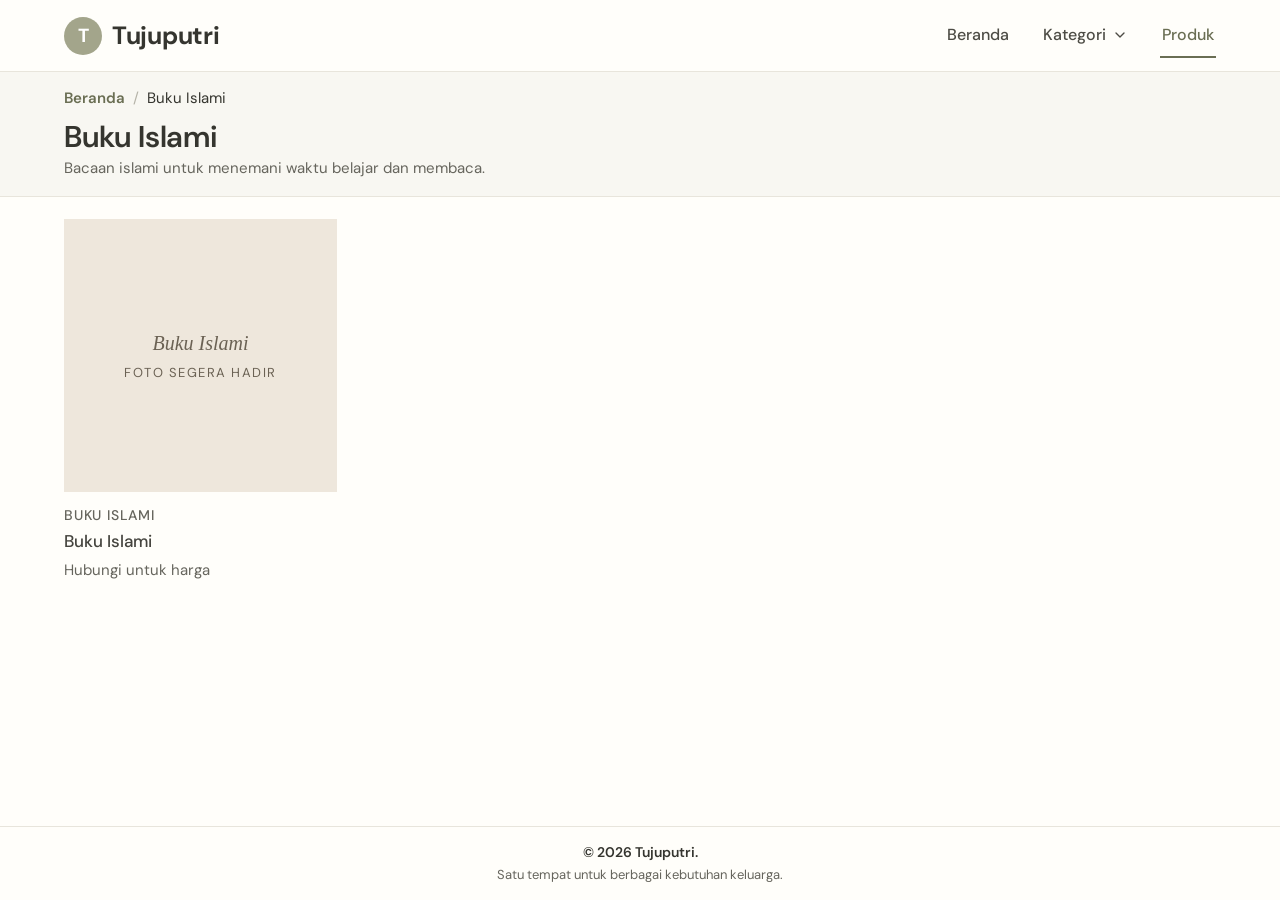
==== buku-islami.html @ ce9b0f31 "Add files via upload" ====
<!doctype html>
<html lang="id">
<head>
  <meta charset="utf-8">
  <meta name="viewport" content="width=device-width, initial-scale=1">
  <meta name="description" content="Buku Islami di Tujuputri: bacaan islami pilihan untuk keluarga.">
  <meta name="theme-color" content="#f8f7f2">
  <title>Buku Islami | Tujuputri</title>
  <link rel="preconnect" href="https://fonts.googleapis.com">
  <link rel="preconnect" href="https://fonts.gstatic.com" crossorigin>
  <link href="https://fonts.googleapis.com/css2?family=DM+Sans:wght@400;500;600;700&display=swap" rel="stylesheet">
  <link rel="stylesheet" href="styles.css?v=2">
</head>
<!-- Halaman kategori: ganti data-category sesuai id kategori di config.js -->
<body data-page="category" data-category="buku">

  <!-- HEADER & NAVIGASI (sama di semua halaman) -->
  <header class="site-header">
    <a class="brand" href="index.html" aria-label="Tujuputri, kembali ke beranda">
      <span class="brand-mark">T</span>
      <span class="brand-name">Tujuputri</span>
    </a>
    <nav class="main-nav" id="main-nav" aria-label="Navigasi utama">
      <a href="index.html">Beranda</a>
      <a href="index.html#kategori">Kategori</a>
      <a href="produk.html">Produk</a>
    </nav>
    <button class="menu-toggle" id="menu-toggle" type="button" aria-label="Buka menu" aria-expanded="false" aria-controls="main-nav">☰</button>
  </header>

  <main>
    <!-- JUDUL KATEGORI (diisi otomatis dari config.js) -->
    <section class="page-head section-wrap">
      <nav class="breadcrumb" id="breadcrumb" aria-label="Jejak halaman"></nav>
      <h1 id="category-title">Buku Islami</h1>
      <p class="page-intro" id="category-intro"></p>
    </section>

    <!-- DAFTAR PRODUK KATEGORI -->
    <section class="page-section section-wrap">
      <div class="product-grid" id="product-grid"></div>
      <p class="empty-state" id="empty-state" hidden>Produk di kategori ini akan segera hadir. <a class="text-link" href="produk.html">Lihat semua produk</a></p>
    </section>
  </main>

  <!-- FOOTER -->
  <footer class="site-footer">
    <div class="social-links" id="social-links" hidden></div>
    <p class="footer-copy">© 2026 Tujuputri.</p>
    <p class="footer-text">Satu tempat untuk berbagai kebutuhan keluarga.</p>
  </footer>

  <div class="toast" id="toast" role="status" aria-live="polite"></div>
  <script src="config.js?v=2"></script>
  <script src="script.js?v=2"></script>
</body>
</html>
---- styles.css ----
/*
  ============================================================
  STYLES WEBSITE TUJUPUTRI  (styles.css)  -  Versi 2
  Konsep: Warm Minimalist + Modern Clean
  Font dimuat lewat tag <link> di setiap file HTML
  (DM Sans untuk judul dan isi; hierarki lewat ukuran & ketebalan).
  ============================================================
  TIPS UBAH CEPAT:
  - Ganti warna  : ubah nilai di bagian :root di bawah ini.
  - Ukuran tulisan isi: ubah angka "17px" pada body.
*/

/* ---------- WARNA & PENGATURAN DASAR ---------- */
:root{
  --ivory:#f8f7f2; --white:#fffefa; --beige:#e9e3d8;
  --sage:#a3a58b; --olive:#6a6e53; --olive-dark:#575b43;
  --mocha:#7a6755; --ink:#35352f; --muted:#66655d; --line:#e8e5dc;
  --gutter:max(5vw,20px,calc((100vw - 1180px) / 2)); /* jarak kiri-kanan halaman */
  --font-heading:"DM Sans",system-ui,-apple-system,"Segoe UI",sans-serif;
  --font-body:"DM Sans",system-ui,-apple-system,"Segoe UI",sans-serif;
}
*{box-sizing:border-box}
html{scroll-behavior:smooth;-webkit-text-size-adjust:100%}
body{margin:0;background:var(--white);color:var(--ink);font:17px/1.7 var(--font-body);-webkit-font-smoothing:antialiased}
/* Footer selalu di dasar layar; jika isi halaman pendek, ruang kosong ada di atas footer */
body{display:flex;flex-direction:column;min-height:100vh;min-height:100dvh}
main{flex:1 0 auto}
img{max-width:100%;display:block}
h1,h2,h3,p{margin:0}
a{color:inherit;text-decoration:none}
button,input{font:inherit}
[hidden]{display:none!important}
a:focus-visible,button:focus-visible,input:focus-visible{outline:3px solid var(--sage);outline-offset:2px}

/* ---------- BAR INFO DI ATAS BERANDA ---------- */
.info-bar{background:var(--olive);color:#fff;text-align:center;font-size:13px;font-weight:500;line-height:1.3;padding:5px var(--gutter)}

/* ---------- HEADER & NAVIGASI ---------- */
.site-header{min-height:72px;padding:0 var(--gutter);display:flex;align-items:center;justify-content:space-between;background:rgba(255,254,250,.96);border-bottom:1px solid var(--line);position:sticky;top:0;z-index:10;backdrop-filter:blur(12px)}
.brand{display:flex;align-items:center;gap:10px}
.brand-mark{width:38px;height:38px;border-radius:50%;display:grid;place-items:center;background:var(--sage);color:#fff;font:700 19px var(--font-heading)}
.brand-name{font:700 25px var(--font-heading);letter-spacing:-.3px}
.main-nav{display:flex;gap:30px;font-size:16px;font-weight:500}
.main-nav a{padding:8px 2px;border-bottom:2px solid transparent;color:#4d4c45}
.main-nav a:hover{color:var(--olive)}
.main-nav a[aria-current="page"]{color:var(--olive);border-bottom-color:var(--olive)}
.menu-toggle{display:none;border:0;background:none;color:var(--ink);font-size:26px;line-height:1;cursor:pointer;width:46px;height:46px;border-radius:8px}

/* ---------- DROP-DOWN KATEGORI ---------- */
.nav-dropdown{position:relative}
.nav-drop-toggle{display:inline-flex;align-items:center;gap:6px;border:0;background:none;color:#4d4c45;font:inherit;font-weight:500;padding:8px 2px;border-bottom:2px solid transparent;cursor:pointer}
.nav-drop-toggle:hover{color:var(--olive)}
.nav-drop-toggle svg{width:16px;height:16px;fill:none;stroke:currentColor;stroke-width:2;stroke-linecap:round;stroke-linejoin:round;transition:transform .2s}
.nav-drop-toggle[aria-expanded="true"] svg{transform:rotate(180deg)}
.nav-drop-menu{position:absolute;top:100%;left:-14px;min-width:230px;background:var(--white);border:1px solid var(--line);box-shadow:0 12px 30px #35352f1a;padding:6px 0;z-index:12}
.main-nav .nav-drop-menu a{display:block;padding:10px 18px;border-bottom:0}
.main-nav .nav-drop-menu a:hover{background:var(--ivory)}

/* ---------- TOMBOL ---------- */
.button{display:inline-flex;align-items:center;justify-content:center;gap:14px;min-height:50px;padding:13px 24px;border-radius:6px;font-size:16px;font-weight:700;border:0;cursor:pointer;transition:transform .2s,background .2s}
.button:hover{transform:translateY(-2px)}
.button-dark{background:var(--ink);color:#fff}
.button-light{background:var(--ivory);color:var(--ink);white-space:nowrap}
.button-wa{background:var(--olive);color:#fff}
.button-wa:hover{background:var(--olive-dark)}

/* ---------- BERANDA: HERO ---------- */
.hero{background:var(--ivory);padding:40px var(--gutter);display:grid;grid-template-columns:1fr 1fr;gap:4vw;align-items:center;overflow:hidden}
.eyebrow{font-size:15px;letter-spacing:1.2px;font-weight:700;color:var(--olive);margin-bottom:8px;text-transform:uppercase}
.hero h1{font:700 clamp(36px,4.6vw,56px)/1.15 var(--font-heading);letter-spacing:-.5px}
.hero h1 em,.page-head h1 em{font-family:Georgia,serif;font-weight:400;color:var(--mocha)}
.hero-description{font-size:18px;line-height:1.7;color:var(--muted);max-width:460px;margin:14px 0 20px}
.hero-note{margin-top:18px;font-size:16px;color:var(--muted);display:flex;align-items:center;gap:10px}
.note-dot{width:8px;height:8px;background:var(--sage);border-radius:50%;flex:none}
.hero-art{height:340px;position:relative;display:grid;place-items:center}
.hero-shape{position:absolute;border-radius:50%}
.shape-one{width:290px;height:290px;background:#e8e2d6;right:8%;top:5%}
.shape-two{width:170px;height:170px;background:#c9c9b6;left:8%;bottom:1%;opacity:.65}
.hero-stack{position:relative;width:260px;height:270px;transform:rotate(-5deg)}
.stack-card{position:absolute;box-shadow:0 20px 40px #514b3c18}
.stack-book{z-index:2;width:155px;height:205px;background:#8b8d73;left:7px;top:22px;transform:rotate(-9deg);padding:22px;color:#fff9ed;display:flex;flex-direction:column;justify-content:space-between}
.stack-book b{font:700 22px/1.15 var(--font-heading)}
.stack-book small{font-size:10px;letter-spacing:2px}
.mini-line{width:28px;height:1px;background:#fff9ed}
.stack-fabric{width:145px;height:185px;background:repeating-linear-gradient(45deg,#d7c8b5 0 8px,#e6dccc 8px 16px);right:0;top:45px;transform:rotate(12deg)}
.fabric-stitch{position:absolute;inset:10px;border:1px dashed #a99883}
.stack-paper{z-index:3;width:125px;height:150px;background:#f7f1e5;right:7px;bottom:-10px;transform:rotate(8deg);padding:18px;color:var(--mocha);display:flex;flex-direction:column;justify-content:space-between}
.stack-paper b{font:italic 21px Georgia,serif}
.paper-flower{font-size:25px;color:var(--olive)}
.hero-label{position:absolute;font-size:13px;letter-spacing:1.5px;text-transform:uppercase;color:var(--mocha)}
.label-top{right:2%;top:4%}
.label-bottom{left:1%;bottom:5%}

/* ---------- BAGIAN UMUM ---------- */
.section-wrap{padding-left:var(--gutter);padding-right:var(--gutter)}
.category-section{padding-top:40px;padding-bottom:40px}
.products-section{padding-top:40px;padding-bottom:44px;background:#faf9f5}
.section-heading{display:flex;align-items:flex-end;justify-content:space-between;gap:12px;margin-bottom:18px}
.section-heading h2{font:700 clamp(28px,3.2vw,38px)/1.2 var(--font-heading);letter-spacing:-.4px}
.section-heading>p{font-size:16px;color:var(--muted)}
.text-link{font-size:16px;font-weight:700;color:var(--olive);text-decoration:underline;text-underline-offset:3px}
.text-link:hover{color:var(--olive-dark)}

/* ---------- KARTU KATEGORI ---------- */
.category-grid{display:grid;grid-template-columns:repeat(4,1fr);gap:18px}
.category-card{position:relative;display:block;text-align:left;border:1px solid var(--line);border-radius:12px;background:#fff;overflow:hidden;transition:transform .2s,box-shadow .2s}
.category-card:hover{transform:translateY(-4px);box-shadow:0 12px 30px #35352f0f}
.category-art{height:170px;display:block;position:relative;overflow:hidden}
.category-meta{display:flex;flex-direction:column;padding:14px 16px 16px;gap:2px}
.category-meta b{font:700 19px/1.3 var(--font-heading)}
.category-meta small{font-size:16px;color:var(--muted)}

/* Ilustrasi kategori */
.art-fashion{background:#e9e2d6}
.art-fabric{position:absolute;width:110px;height:145px;background:repeating-linear-gradient(0deg,#9b8b78 0 2px,#b9a895 2px 5px);left:calc(50% - 55px);top:22px;border-radius:48% 48% 8px 8px;transform:rotate(-8deg);box-shadow:16px 12px 0 #d0c2b0}
.art-baby{background:#e9e9df}
.art-baby-body{position:absolute;width:94px;height:108px;background:#c4c8b5;left:calc(50% - 47px);top:35px;border-radius:24px 24px 36px 36px}
.art-baby-sleeve{position:absolute;width:130px;height:35px;border-radius:30px;background:#d7d8c9;left:calc(50% - 65px);top:51px;transform:rotate(-18deg)}
.art-books{background:#eee7dc}
.book{position:absolute;width:73px;height:115px;bottom:22px;border-radius:3px 7px 7px 3px;box-shadow:5px 7px 10px #40392b20}
.book-a{background:#8d9279;left:calc(50% - 76px);transform:rotate(-12deg)}
.book-b{background:#b78f73;left:calc(50% - 28px);height:130px;transform:rotate(4deg)}
.book-c{background:#d4c8b5;left:calc(50% + 20px);transform:rotate(12deg)}
.art-creative{background:#e6e7dc}
.creative-calendar{position:absolute;width:92px;height:112px;background:#f8f5ec;border:7px solid #a0a38a;left:calc(50% - 58px);top:30px;transform:rotate(-7deg);box-shadow:8px 9px 0 #d2d3c4}
.creative-bookmark{position:absolute;width:35px;height:110px;background:#927e68;right:calc(50% - 74px);top:48px;transform:rotate(11deg);clip-path:polygon(0 0,100% 0,100% 100%,50% 82%,0 100%)}
.art-generic{background:#e9e6dc}
.art-generic::after{content:"";position:absolute;width:90px;height:90px;border-radius:50%;background:#c9c9b6;left:calc(50% - 45px);top:40px}

/* ---------- KARTU PRODUK ---------- */
.product-grid{display:grid;grid-template-columns:repeat(4,1fr);gap:24px 20px}
.product-card{display:flex;flex-direction:column;min-width:0}
.product-visual{aspect-ratio:1/1;border-radius:0;position:relative;overflow:hidden;background:var(--beige);display:grid;place-items:center}
.product-visual img{width:100%;height:100%;object-fit:cover}
.product-card .product-visual{transition:box-shadow .2s}
.product-card:hover .product-visual{box-shadow:0 12px 28px #35352f1a}
.product-placeholder{font:italic 20px/1.3 Georgia,serif;color:#6b6254;text-align:center;padding:20px}
.product-placeholder small{display:block;font:13px var(--font-body);letter-spacing:1.5px;text-transform:uppercase;margin-top:8px}
.product-category{font-size:14px;letter-spacing:.8px;text-transform:uppercase;color:var(--olive);font-weight:600;margin:12px 0 4px}
.product-card .product-category{color:var(--muted);font-weight:500;margin:12px 0 2px}
.product-name{font:500 17px/1.4 var(--font-heading);color:#45443e;margin:0 0 4px}
.product-desc{font-size:16px;line-height:1.6;color:var(--muted);margin-bottom:10px;display:-webkit-box;-webkit-line-clamp:3;line-clamp:3;-webkit-box-orient:vertical;overflow:hidden} /* maksimal 3 baris di kartu */
.product-bottom{display:flex;flex-wrap:wrap;align-items:center;justify-content:space-between;gap:4px 12px}
.product-price{font-size:16px;font-weight:600}
.product-price.price-ask{font-size:15px;font-weight:400;color:var(--muted)}
.card-cta{font-size:16px;font-weight:700;color:var(--olive);text-decoration:underline;text-underline-offset:3px}
.product-card:hover .card-cta{color:var(--olive-dark)}

/* ---------- HALAMAN DALAM (katalog, kategori, detail) ---------- */
.page-head{background:var(--ivory);border-bottom:1px solid var(--line);padding-top:14px;padding-bottom:16px}
.page-head.compact{padding-top:10px;padding-bottom:10px}
.page-head h1{font:600 clamp(22px,3vw,30px)/1.25 var(--font-heading);letter-spacing:-.2px;margin:6px 0 2px}
.page-intro{font-size:15px;line-height:1.55;color:var(--muted);max-width:560px}
.page-section{padding-top:22px;padding-bottom:44px}
.breadcrumb{display:flex;flex-wrap:nowrap;align-items:center;gap:8px;font-size:15px;color:var(--muted);min-width:0}
.breadcrumb a,.crumb-sep{flex:none;white-space:nowrap}
.breadcrumb a{color:var(--olive);font-weight:600}
.breadcrumb a:hover{text-decoration:underline}
.breadcrumb [aria-current]{color:var(--ink);flex:0 1 auto;min-width:0;overflow:hidden;text-overflow:ellipsis;white-space:nowrap}
.crumb-sep{color:#b5b3a8}

.search-panel{display:flex;align-items:center;gap:14px;margin-bottom:16px}
.search-panel label{font-size:16px;font-weight:700}
.search-panel input{width:min(420px,100%);min-height:48px;border:1px solid #d6d3c8;border-radius:6px;padding:10px 14px;background:#fff;font-size:16px}
.search-panel input:focus{border-color:var(--olive)}
.filter-row{display:flex;gap:8px;flex-wrap:wrap;margin-bottom:14px}
.filter-chip{min-height:44px;border:1px solid #d6d3c8;border-radius:30px;padding:8px 18px;background:transparent;color:#55544c;font-size:16px;font-weight:500;cursor:pointer}
.filter-chip.active,.filter-chip:hover{background:var(--ink);border-color:var(--ink);color:#fff}
.result-count{font-size:16px;color:var(--muted);margin-bottom:18px}
.empty-state{font-size:17px;color:var(--muted);padding:28px 0}

/* ---------- HALAMAN DETAIL PRODUK ---------- */
.detail-layout{display:grid;grid-template-columns:minmax(0,1fr) minmax(0,1fr);gap:44px;align-items:start;max-width:980px}
.detail-info{padding-top:6px}
.detail-info .product-category{margin-top:0}
.detail-name{font:600 clamp(24px,3.2vw,30px)/1.3 var(--font-heading);letter-spacing:-.2px;margin:0 0 8px}
.detail-price{font-size:20px;font-weight:600;margin-bottom:14px}
.detail-price.price-ask{font-size:17px;font-weight:500;color:var(--muted)}
.detail-desc{font-size:18px;line-height:1.8;color:var(--muted)}
.detail-desc p,.detail-desc ul{margin:0 0 12px}
.detail-desc ul{padding-left:24px}
.gallery-track{display:flex;overflow-x:auto;scroll-snap-type:x mandatory;-webkit-overflow-scrolling:touch;scrollbar-width:none}
.gallery-track::-webkit-scrollbar{display:none}
.gallery-slide{flex:0 0 100%;scroll-snap-align:center}
.gallery-thumbs{display:flex;gap:8px;margin-top:10px;overflow-x:auto}
.gallery-thumb{flex:0 0 64px;height:64px;padding:0;border:2px solid transparent;border-radius:0;overflow:hidden;background:var(--beige);cursor:pointer;opacity:.75}
.gallery-thumb img{width:100%;height:100%;object-fit:cover}
.gallery-thumb.active{border-color:var(--olive);opacity:1}
.detail-actions{margin-top:26px}
.detail-more{max-width:760px;margin-top:34px;padding-top:26px;border-top:1px solid var(--line)}
.detail-more h2{font:700 22px/1.3 var(--font-heading);margin:0 0 12px}
.detail-more h2:not(:first-child){margin-top:30px}
.detail-text p,.detail-text ul{font-size:18px;line-height:1.8;color:#4a4943;margin:0 0 14px}
.detail-text ul{padding-left:24px}
.detail-text li{margin-bottom:6px}
.spec-list{margin:0;border:1px solid var(--line);border-radius:10px;overflow:hidden}
.spec-row{display:grid;grid-template-columns:minmax(110px,32%) 1fr;gap:16px;padding:12px 16px;font-size:17px;line-height:1.5}
.spec-row:nth-child(odd){background:#faf9f5}
.spec-row dt{font-weight:600;color:var(--muted)}
.spec-row dd{margin:0}
.detail-empty{padding:30px 0;max-width:520px}
.detail-empty p{margin:8px 0 22px;color:var(--muted);font-size:18px}

/* ---------- AJAKAN KE KATALOG (beranda) ---------- */
.cta-strip{margin:0 var(--gutter) 40px;padding:28px 32px;background:var(--ink);color:#fff;border-radius:14px;display:flex;align-items:center;justify-content:space-between;gap:20px}
.cta-strip .eyebrow{color:#c9ccb0}
.cta-strip h2{font:700 clamp(26px,3vw,34px)/1.2 var(--font-heading)}
.cta-strip p:last-child{font-size:16px;color:#d4d1c7;margin-top:6px}

/* ---------- FOOTER ---------- */
.site-footer{padding:14px var(--gutter) 16px;border-top:1px solid var(--line);text-align:center}
.social-links{display:flex;justify-content:center;gap:10px;margin-bottom:10px}
.social-link{width:38px;height:38px;border-radius:50%;border:1px solid #d6d3c8;display:grid;place-items:center;color:var(--ink);transition:.2s}
.social-link:hover{background:var(--ink);border-color:var(--ink);color:#fff}
.social-link svg{width:19px;height:19px;fill:none;stroke:currentColor;stroke-width:1.7;stroke-linecap:round;stroke-linejoin:round}
.footer-copy{font-size:14px;font-weight:600;color:var(--ink)}
.footer-text{font-size:13px;line-height:1.5;color:var(--muted)}

/* ---------- PEMBERITAHUAN KECIL ---------- */
.toast{position:fixed;bottom:24px;left:50%;transform:translate(-50%,20px);background:var(--ink);color:#fff;padding:14px 20px;border-radius:8px;font-size:15px;max-width:calc(100vw - 32px);text-align:center;opacity:0;pointer-events:none;transition:.25s;z-index:20}
.toast.show{opacity:1;transform:translate(-50%,0)}

/* ============================================================
   TAMPILAN TABLET & HP
   ============================================================ */
@media(max-width:1000px){
  .product-grid{grid-template-columns:repeat(3,1fr)}
}
@media(max-width:900px){
  .hero{padding-top:44px;padding-bottom:44px}
  .category-grid{grid-template-columns:repeat(2,1fr)}
}
@media(max-width:800px){
  .detail-layout{grid-template-columns:1fr;gap:0}
  .detail-info{padding-top:0}
  body[data-page="detail"] .page-section{padding-top:0}
  .detail-visual{position:relative;margin:0 calc(var(--gutter) * -1)}
  .detail-visual .product-visual{max-height:75vh}
  .detail-visual::after{content:"";position:absolute;left:0;right:0;bottom:0;height:20%;background:linear-gradient(to bottom,rgba(255,254,250,0),#fffefa);pointer-events:none;z-index:1}
  .gallery-thumbs{position:absolute;z-index:2;left:var(--gutter);right:var(--gutter);bottom:12px;margin:0}
}
@media(max-width:720px){
  .site-header{min-height:66px}
  .main-nav{display:none;position:absolute;top:100%;left:0;right:0;padding:12px var(--gutter) 18px;background:var(--white);border-bottom:1px solid var(--line);flex-direction:column;gap:2px;font-size:18px}
  .main-nav.open{display:flex}
  .main-nav a{padding:12px 0;border-bottom:0}
  .menu-toggle{display:block}
  .nav-dropdown{width:100%}
  .nav-drop-toggle{width:100%;justify-content:space-between;padding:12px 0}
  .nav-drop-menu{position:static;min-width:0;border:0;box-shadow:none;padding:0 0 6px 14px}
  .main-nav .nav-drop-menu a{padding:10px 0;font-size:17px}
  .product-grid{grid-template-columns:repeat(2,1fr)}
}
@media(max-width:620px){
  body{font-size:16px}
  .brand-name{font-size:23px}
  .hero{grid-template-columns:1fr;padding-top:26px;padding-bottom:10px;gap:0}
  .hero-description{font-size:17px}
  .hero-art{height:235px}
  .hero-stack{transform:scale(.82) rotate(-5deg)}
  .shape-one{width:230px;height:230px}
  .category-section{padding-top:28px;padding-bottom:28px}
  .products-section{padding-top:28px;padding-bottom:32px}
  .section-heading{align-items:flex-start;flex-direction:column;gap:4px;margin-bottom:14px}
  .category-grid{gap:12px}
  .category-art{height:130px}
  .category-meta{padding:12px 12px 14px}
  .category-meta b{font-size:16px}
  .category-meta small{font-size:15px}
  .product-grid{gap:20px 12px}
  .product-name{font-size:16px}
  .product-desc{font-size:15px}
  .product-placeholder{font-size:17px;padding:12px}
  .product-bottom{flex-direction:column;align-items:flex-start}
  .page-section{padding-top:18px;padding-bottom:32px}
  .search-panel{flex-direction:column;align-items:flex-start;gap:6px}
  .search-panel input{width:100%}
  .detail-actions .button{width:100%}
  .cta-strip{margin-bottom:28px;padding:22px 20px;flex-direction:column;align-items:flex-start}
  .cta-strip .button{width:100%}
}
@media(prefers-reduced-motion:reduce){
  html{scroll-behavior:auto}
  *{transition:none!important}
}
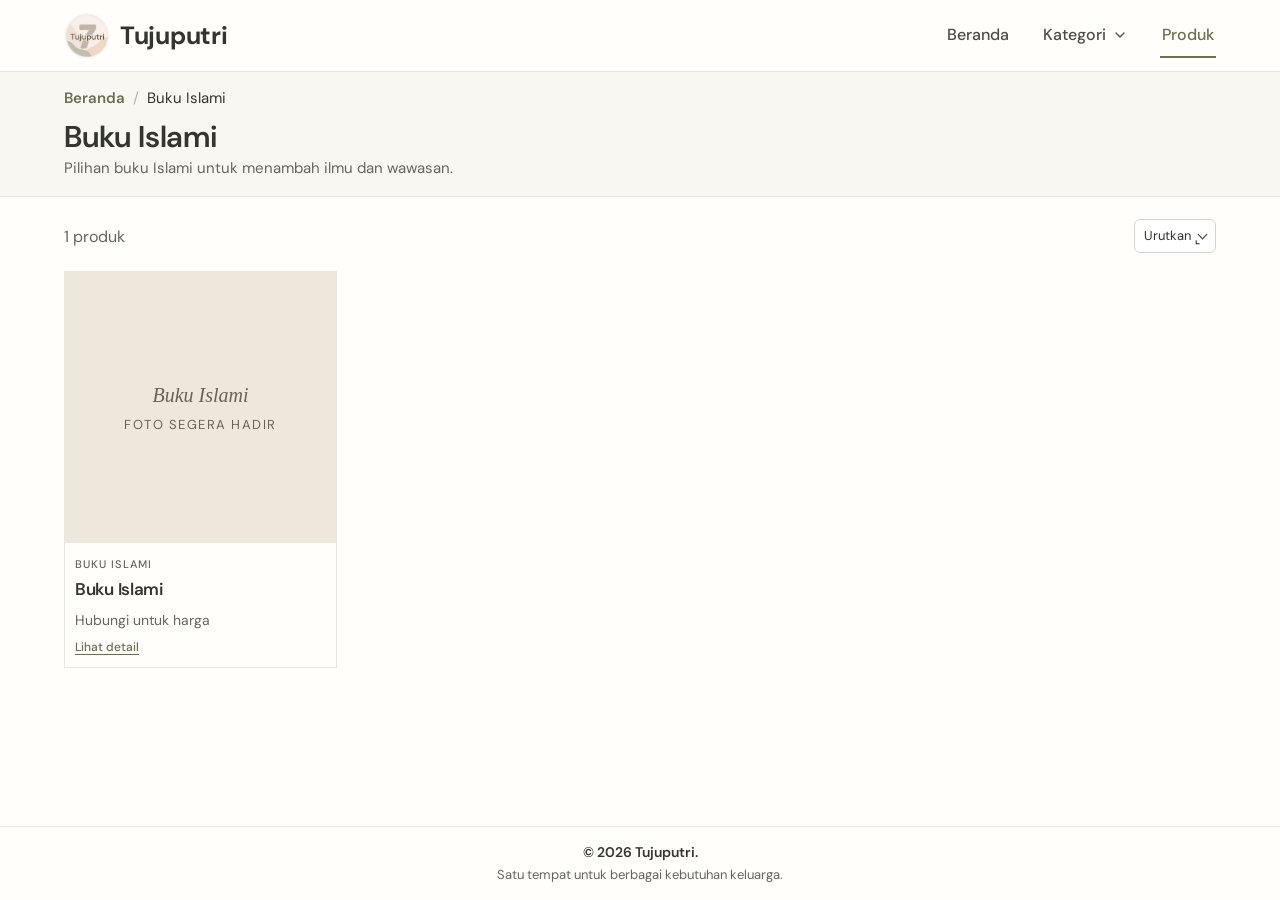
==== commit 680f1606: "Add files via upload" ====
--- a/buku-islami.html
+++ b/buku-islami.html
@@ -14,19 +14,8 @@
 <!-- Halaman kategori: ganti data-category sesuai id kategori di config.js -->
 <body data-page="category" data-category="buku">
 
-  <!-- HEADER & NAVIGASI (sama di semua halaman) -->
-  <header class="site-header">
-    <a class="brand" href="index.html" aria-label="Tujuputri, kembali ke beranda">
-      <span class="brand-mark">T</span>
-      <span class="brand-name">Tujuputri</span>
-    </a>
-    <nav class="main-nav" id="main-nav" aria-label="Navigasi utama">
-      <a href="index.html">Beranda</a>
-      <a href="index.html#kategori">Kategori</a>
-      <a href="produk.html">Produk</a>
-    </nav>
-    <button class="menu-toggle" id="menu-toggle" type="button" aria-label="Buka menu" aria-expanded="false" aria-controls="main-nav">☰</button>
-  </header>
+  <!-- Header bersama, dirender dari header.js -->
+  <div id="site-header"></div>
 
   <main>
     <!-- JUDUL KATEGORI (diisi otomatis dari config.js) -->
@@ -38,7 +27,33 @@
 
     <!-- DAFTAR PRODUK KATEGORI -->
     <section class="page-section section-wrap">
-      <div class="product-grid" id="product-grid"></div>
+
+  <div class="listing-toolbar">
+  <p class="result-count" id="result-count" aria-live="polite"></p>
+
+  <div class="sort-control">
+    <button
+      type="button"
+      class="sort-trigger"
+      id="sort-trigger"
+      aria-expanded="false"
+      aria-controls="sort-options"
+    >
+      <span id="sort-label">Urutkan</span>
+      <span class="sort-arrow">⌄</span>
+    </button>
+
+    <div class="sort-options" id="sort-options" hidden>
+      <button type="button" data-sort="default">Default</button>
+      <button type="button" data-sort="price-low">Termurah</button>
+      <button type="button" data-sort="price-high">Termahal</button>
+      <button type="button" data-sort="name-az">A–Z</button>
+      <button type="button" data-sort="name-za">Z–A</button>
+    </div>
+  </div>
+</div>
+
+  <div class="product-grid" id="product-grid"></div>
       <p class="empty-state" id="empty-state" hidden>Produk di kategori ini akan segera hadir. <a class="text-link" href="produk.html">Lihat semua produk</a></p>
     </section>
   </main>
@@ -52,6 +67,7 @@
 
   <div class="toast" id="toast" role="status" aria-live="polite"></div>
   <script src="config.js?v=2"></script>
+  <script src="header.js?v=1"></script>
   <script src="script.js?v=2"></script>
 </body>
 </html>
--- a/styles.css
+++ b/styles.css
@@ -33,11 +33,63 @@
 a:focus-visible,button:focus-visible,input:focus-visible{outline:3px solid var(--sage);outline-offset:2px}
 
 /* ---------- BAR INFO DI ATAS BERANDA ---------- */
-.info-bar{background:var(--olive);color:#fff;text-align:center;font-size:13px;font-weight:500;line-height:1.3;padding:5px var(--gutter)}
+.info-bar{
+  background:var(--olive);
+  color:#fff;
+  font-size:13px;
+  font-weight:500;
+  line-height:1.3;
+  padding:5px 0;
+  overflow:hidden;
+  white-space:nowrap;
+}
+
+.info-marquee{
+  width:100%;
+  overflow:hidden;
+}
+
+.info-marquee-track{
+  display:flex;
+  flex-wrap:nowrap;
+  width:max-content;
+  animation:info-scroll 28s linear infinite;
+  will-change:transform;
+}
+
+.info-marquee-group{
+  display:flex;
+  flex:0 0 auto;
+  width:max-content;
+  gap:0;
+  padding:0;
+}
+
+.info-marquee-group span{
+  display:block;
+  flex:none;
+  white-space:nowrap;
+  padding-right:150px;
+}
+
+@keyframes info-scroll{
+  from{
+    transform:translate3d(0,0,0);
+  }
+  to{
+    transform:translate3d(-50%,0,0);
+  }
+}
+@media(prefers-reduced-motion:reduce){
+  .info-marquee-track{
+    animation:none;
+  }
+}
 
 /* ---------- HEADER & NAVIGASI ---------- */
 .site-header{min-height:72px;padding:0 var(--gutter);display:flex;align-items:center;justify-content:space-between;background:rgba(255,254,250,.96);border-bottom:1px solid var(--line);position:sticky;top:0;z-index:10;backdrop-filter:blur(12px)}
-.brand{display:flex;align-items:center;gap:10px}
+.brand{display:flex;align-items:center;gap:10px;min-width:0}
+.brand-logo{display:block;width:46px;height:auto;max-height:46px;object-fit:contain;flex:none}
 .brand-mark{width:38px;height:38px;border-radius:50%;display:grid;place-items:center;background:var(--sage);color:#fff;font:700 19px var(--font-heading)}
 .brand-name{font:700 25px var(--font-heading);letter-spacing:-.3px}
 .main-nav{display:flex;gap:30px;font-size:16px;font-weight:500}
@@ -64,13 +116,14 @@
 .button-wa{background:var(--olive);color:#fff}
 .button-wa:hover{background:var(--olive-dark)}
 
-/* ---------- BERANDA: HERO ---------- */
-.hero{background:var(--ivory);padding:40px var(--gutter);display:grid;grid-template-columns:1fr 1fr;gap:4vw;align-items:center;overflow:hidden}
-.eyebrow{font-size:15px;letter-spacing:1.2px;font-weight:700;color:var(--olive);margin-bottom:8px;text-transform:uppercase}
+.hero-copy {
+  max-width: 520px;
+}
+.eyebrow{font-size:15px;letter-spacing:1px;font-weight:700;color:var(--olive);margin-bottom:5px;text-transform:uppercase}
 .hero h1{font:700 clamp(36px,4.6vw,56px)/1.15 var(--font-heading);letter-spacing:-.5px}
 .hero h1 em,.page-head h1 em{font-family:Georgia,serif;font-weight:400;color:var(--mocha)}
-.hero-description{font-size:18px;line-height:1.7;color:var(--muted);max-width:460px;margin:14px 0 20px}
-.hero-note{margin-top:18px;font-size:16px;color:var(--muted);display:flex;align-items:center;gap:10px}
+.hero-description{font-size:15px;line-height:1.7;color:var(--muted);max-width:460px;margin:14px 0 20px}
+.hero-note{margin-top:15px;font-size:15px;color:var(--muted);display:flex;align-items:center;gap:10px}
 .note-dot{width:8px;height:8px;background:var(--sage);border-radius:50%;flex:none}
 .hero-art{height:340px;position:relative;display:grid;place-items:center}
 .hero-shape{position:absolute;border-radius:50%}
@@ -103,9 +156,15 @@
 
 /* ---------- KARTU KATEGORI ---------- */
 .category-grid{display:grid;grid-template-columns:repeat(4,1fr);gap:18px}
-.category-card{position:relative;display:block;text-align:left;border:1px solid var(--line);border-radius:12px;background:#fff;overflow:hidden;transition:transform .2s,box-shadow .2s}
+.category-card{position:relative;display:block;text-align:left;border:1px solid var(--line);border-radius:0px;background:#fff;overflow:hidden;transition:transform .2s,box-shadow .2s}
 .category-card:hover{transform:translateY(-4px);box-shadow:0 12px 30px #35352f0f}
 .category-art{height:170px;display:block;position:relative;overflow:hidden}
+.category-photo {
+  width: 100%;
+  height: 100%;
+  display: block;
+  object-fit: cover;
+}
 .category-meta{display:flex;flex-direction:column;padding:14px 16px 16px;gap:2px}
 .category-meta b{font:700 19px/1.3 var(--font-heading)}
 .category-meta small{font-size:16px;color:var(--muted)}
@@ -129,7 +188,13 @@
 
 /* ---------- KARTU PRODUK ---------- */
 .product-grid{display:grid;grid-template-columns:repeat(4,1fr);gap:24px 20px}
-.product-card{display:flex;flex-direction:column;min-width:0}
+.product-card{
+  display:flex;
+  flex-direction:column;
+  min-width:0;
+  border:1px solid #e9e6dd;
+  background:transparent;
+}
 .product-visual{aspect-ratio:1/1;border-radius:0;position:relative;overflow:hidden;background:var(--beige);display:grid;place-items:center}
 .product-visual img{width:100%;height:100%;object-fit:cover}
 .product-card .product-visual{transition:box-shadow .2s}
@@ -137,13 +202,49 @@
 .product-placeholder{font:italic 20px/1.3 Georgia,serif;color:#6b6254;text-align:center;padding:20px}
 .product-placeholder small{display:block;font:13px var(--font-body);letter-spacing:1.5px;text-transform:uppercase;margin-top:8px}
 .product-category{font-size:14px;letter-spacing:.8px;text-transform:uppercase;color:var(--olive);font-weight:600;margin:12px 0 4px}
-.product-card .product-category{color:var(--muted);font-weight:500;margin:12px 0 2px}
-.product-name{font:500 17px/1.4 var(--font-heading);color:#45443e;margin:0 0 4px}
+.product-card .product-category{
+  color:var(--muted);
+  font-size:11px;
+  font-weight:500;
+  letter-spacing:1px;
+  margin:12px 10px 4px;
+}
+
+.product-name{
+  font-size:17px;
+  font-weight:600;
+  line-height:1.4;
+  color:var(--ink);
+  margin:0 10px 7px;
+  letter-spacing:-.3px;
+}
 .product-desc{font-size:16px;line-height:1.6;color:var(--muted);margin-bottom:10px;display:-webkit-box;-webkit-line-clamp:3;line-clamp:3;-webkit-box-orient:vertical;overflow:hidden} /* maksimal 3 baris di kartu */
-.product-bottom{display:flex;flex-wrap:wrap;align-items:center;justify-content:space-between;gap:4px 12px}
-.product-price{font-size:16px;font-weight:600}
-.product-price.price-ask{font-size:15px;font-weight:400;color:var(--muted)}
-.card-cta{font-size:16px;font-weight:700;color:var(--olive);text-decoration:underline;text-underline-offset:3px}
+.product-bottom{
+  display:flex;
+  flex-direction:column;
+  align-items:flex-start;
+  gap:4px;
+  margin-top:auto;
+  padding:0 10px 10px;
+}
+.product-price{
+  font-size:18px;
+  font-weight:700;
+  color:var(--olive-dark);
+}
+
+.product-price.price-ask{
+  font-size:14px;
+  font-weight:400;
+  color:var(--muted);
+}
+.card-cta{
+  font-size:12px;
+  font-weight:500;
+  color:var(--olive);
+  text-decoration:underline;
+  text-underline-offset:3px;
+}
 .product-card:hover .card-cta{color:var(--olive-dark)}
 
 /* ---------- HALAMAN DALAM (katalog, kategori, detail) ---------- */
@@ -163,38 +264,121 @@
 .search-panel label{font-size:16px;font-weight:700}
 .search-panel input{width:min(420px,100%);min-height:48px;border:1px solid #d6d3c8;border-radius:6px;padding:10px 14px;background:#fff;font-size:16px}
 .search-panel input:focus{border-color:var(--olive)}
-.filter-row{display:flex;gap:8px;flex-wrap:wrap;margin-bottom:14px}
-.filter-chip{min-height:44px;border:1px solid #d6d3c8;border-radius:30px;padding:8px 18px;background:transparent;color:#55544c;font-size:16px;font-weight:500;cursor:pointer}
-.filter-chip.active,.filter-chip:hover{background:var(--ink);border-color:var(--ink);color:#fff}
+.filter-row{
+  display:flex;
+  gap:7px;
+  flex-wrap:wrap;
+  margin-bottom:14px;
+}
+
+.filter-chip{
+  min-height:34px;
+  border:1px solid #d6d3c8;
+  border-radius:30px;
+  padding:5px 13px;
+  background:transparent;
+  color:#55544c;
+  font-size:13px;
+  font-weight:500;
+  cursor:pointer;
+}
+
+.filter-chip.active,
+.filter-chip:hover{
+  background:var(--ink);
+  border-color:var(--ink);
+  color:#fff;
+}
 .result-count{font-size:16px;color:var(--muted);margin-bottom:18px}
 .empty-state{font-size:17px;color:var(--muted);padding:28px 0}
 
 /* ---------- HALAMAN DETAIL PRODUK ---------- */
 .detail-layout{display:grid;grid-template-columns:minmax(0,1fr) minmax(0,1fr);gap:44px;align-items:start;max-width:980px}
 .detail-info{padding-top:6px}
-.detail-info .product-category{margin-top:0}
-.detail-name{font:600 clamp(24px,3.2vw,30px)/1.3 var(--font-heading);letter-spacing:-.2px;margin:0 0 8px}
-.detail-price{font-size:20px;font-weight:600;margin-bottom:14px}
-.detail-price.price-ask{font-size:17px;font-weight:500;color:var(--muted)}
-.detail-desc{font-size:18px;line-height:1.8;color:var(--muted)}
-.detail-desc p,.detail-desc ul{margin:0 0 12px}
-.detail-desc ul{padding-left:24px}
+.detail-info .product-category{
+  margin-top:0;
+  color:var(--muted);
+  font-size:11px;
+  font-weight:500;
+  letter-spacing:1px;
+}
+.detail-name{
+  font:600 22px/1.3 var(--font-heading);
+  letter-spacing:-.1px;
+  margin:0 0 8px;
+  color:var(--ink);
+}
+
+.detail-price{
+  font-size:22px;
+  font-weight:700;
+  margin-bottom:14px;
+  color:var(--olive-dark);
+}
+
+.detail-price.price-ask{
+  font-size:17px;
+  font-weight:500;
+  color:var(--muted);
+}.detail-desc{font-size:16px;line-height:1.5;color:var(--muted)}
+.detail-desc p,.detail-desc ul{margin:0 0 6px}
+.detail-desc ul{padding-left:20px}
 .gallery-track{display:flex;overflow-x:auto;scroll-snap-type:x mandatory;-webkit-overflow-scrolling:touch;scrollbar-width:none}
 .gallery-track::-webkit-scrollbar{display:none}
 .gallery-slide{flex:0 0 100%;scroll-snap-align:center}
-.gallery-thumbs{display:flex;gap:8px;margin-top:10px;overflow-x:auto}
-.gallery-thumb{flex:0 0 64px;height:64px;padding:0;border:2px solid transparent;border-radius:0;overflow:hidden;background:var(--beige);cursor:pointer;opacity:.75}
-.gallery-thumb img{width:100%;height:100%;object-fit:cover}
-.gallery-thumb.active{border-color:var(--olive);opacity:1}
+/* Titik indikator galeri */
+.gallery-dots{
+  display:flex;
+  justify-content:center;
+  align-items:center;
+  gap:7px;
+  margin-top:12px;
+}
+
+.gallery-dot{
+  width:8px;
+  height:8px;
+  padding:0;
+  border:0;
+  border-radius:20px;
+  background:#d6d3c8;
+  cursor:pointer;
+  transition:width .2s,background .2s;
+}
+
+.gallery-dot.active{
+  width:20px;
+  background:var(--olive);
+}
+
+/* Teks yang menumpuk di atas foto, khusus tampilan HP */
+.detail-photo-caption{
+  display:none;
+}
+
 .detail-actions{margin-top:26px}
-.detail-more{max-width:760px;margin-top:34px;padding-top:26px;border-top:1px solid var(--line)}
-.detail-more h2{font:700 22px/1.3 var(--font-heading);margin:0 0 12px}
-.detail-more h2:not(:first-child){margin-top:30px}
-.detail-text p,.detail-text ul{font-size:18px;line-height:1.8;color:#4a4943;margin:0 0 14px}
-.detail-text ul{padding-left:24px}
-.detail-text li{margin-bottom:6px}
+.detail-more {
+  max-width: 760px;
+  margin-top: 24px;
+  padding-top: 20px;
+  border-top: 1px solid var(--line);
+}
+
+.detail-more h2 {
+  font: 700 16px/1.4 var(--font-heading);
+  margin: 0 0 12px;
+  color: var(--olive);
+}
+
+.detail-more h2:not(:first-child) {
+  margin-top: 26px;
+}
+.detail-text p,.detail-text ul{font-size:16px;line-height:1.5;color:#4a4943;margin:0 0 6px}
+.detail-text ul{padding-left:20px;list-style:disc}
+.detail-text li{margin-bottom:3px;padding-left:3px}
+.detail-text strong{font-weight:700;color:var(--ink)}
 .spec-list{margin:0;border:1px solid var(--line);border-radius:10px;overflow:hidden}
-.spec-row{display:grid;grid-template-columns:minmax(110px,32%) 1fr;gap:16px;padding:12px 16px;font-size:17px;line-height:1.5}
+.spec-row{display:grid;grid-template-columns:minmax(120px,38%) 1fr;gap:12px;padding:11px 14px;font-size:15px;line-height:1.45}
 .spec-row:nth-child(odd){background:#faf9f5}
 .spec-row dt{font-weight:600;color:var(--muted)}
 .spec-row dd{margin:0}
@@ -202,11 +386,33 @@
 .detail-empty p{margin:8px 0 22px;color:var(--muted);font-size:18px}
 
 /* ---------- AJAKAN KE KATALOG (beranda) ---------- */
-.cta-strip{margin:0 var(--gutter) 40px;padding:28px 32px;background:var(--ink);color:#fff;border-radius:14px;display:flex;align-items:center;justify-content:space-between;gap:20px}
-.cta-strip .eyebrow{color:#c9ccb0}
-.cta-strip h2{font:700 clamp(26px,3vw,34px)/1.2 var(--font-heading)}
-.cta-strip p:last-child{font-size:16px;color:#d4d1c7;margin-top:6px}
-
+.cta-strip{
+  margin:0 var(--gutter) 36px;
+  padding:20px 24px;
+  background:var(--ink);
+  color:#fff;
+  border-radius:12px;
+  display:flex;
+  align-items:center;
+  justify-content:space-between;
+  gap:16px;
+}
+
+.cta-strip .eyebrow{
+  color:#c9ccb0;
+  font-size:11px;
+}
+
+.cta-strip h2{
+  font:700 clamp(21px,2.4vw,27px)/1.25 var(--font-heading);
+  margin:4px 0;
+}
+
+.cta-strip p:last-child{
+  font-size:14px;
+  color:#d4d1c7;
+  margin-top:4px;
+}
 /* ---------- FOOTER ---------- */
 .site-footer{padding:14px var(--gutter) 16px;border-top:1px solid var(--line);text-align:center}
 .social-links{display:flex;justify-content:center;gap:10px;margin-bottom:10px}
@@ -223,22 +429,108 @@
 /* ============================================================
    TAMPILAN TABLET & HP
    ============================================================ */
-@media(max-width:1000px){
+@media(max-width:900px){
   .product-grid{grid-template-columns:repeat(3,1fr)}
 }
 @media(max-width:900px){
   .hero{padding-top:44px;padding-bottom:44px}
   .category-grid{grid-template-columns:repeat(2,1fr)}
 }
+
 @media(max-width:800px){
-  .detail-layout{grid-template-columns:1fr;gap:0}
-  .detail-info{padding-top:0}
-  body[data-page="detail"] .page-section{padding-top:0}
-  .detail-visual{position:relative;margin:0 calc(var(--gutter) * -1)}
-  .detail-visual .product-visual{max-height:75vh}
-  .detail-visual::after{content:"";position:absolute;left:0;right:0;bottom:0;height:20%;background:linear-gradient(to bottom,rgba(255,254,250,0),#fffefa);pointer-events:none;z-index:1}
-  .gallery-thumbs{position:absolute;z-index:2;left:var(--gutter);right:var(--gutter);bottom:12px;margin:0}
-}
+  .detail-layout{
+    grid-template-columns:1fr;
+    gap:0;
+  }
+
+  .detail-info{
+    padding-top:0;
+  }
+
+  body[data-page="detail"]
+  .page-section{
+    padding-top:0;
+  }
+
+  /* Foto memenuhi lebar layar HP */
+  body[data-page="detail"]
+  .detail-visual{
+    position:relative;
+    width:calc(100% + var(--gutter) + var(--gutter));
+    margin-left:calc(-1 * var(--gutter));
+    overflow:hidden;
+  }
+
+  /* Gradasi di dasar foto */
+  body[data-page="detail"]
+  .detail-visual::after{
+    content:"";
+    position:absolute;
+    left:0;
+    right:0;
+    bottom:0;
+    height:20%;
+    background:linear-gradient(
+      to bottom,
+      rgba(255,254,250,0),
+      #fffefa
+    );
+    pointer-events:none;
+    z-index:1;
+  }
+
+  /* Kategori dan nama produk menempel dasar foto */
+  body[data-page="detail"]
+  .detail-photo-caption{
+  display:block;
+  position:absolute;
+  left:var(--gutter);
+  right:var(--gutter);
+  bottom:0;
+  z-index:2;
+  }
+
+  /* Teks kategori */
+  body[data-page="detail"]
+.detail-photo-caption
+.product-category{
+  color:var(--muted);
+  font-size:11px;
+  font-weight:500;
+  letter-spacing:1px;
+  margin:0 0 2px;
+}
+
+  /* Nama produk */
+  body[data-page="detail"]
+  .detail-photo-caption
+  .detail-name{
+    color:var(--ink);
+    font-size:20px;
+    line-height:1.25;
+    margin:0;
+  }
+
+  /* Sembunyikan judul dan kategori versi desktop */
+  body[data-page="detail"]
+  .detail-info > .product-category,
+  body[data-page="detail"]
+  .detail-info > .detail-name{
+    display:none;
+  }
+
+  /* Titik galeri berada di bawah foto */
+.detail-visual .gallery-dots{
+  position:absolute;
+  left:0;
+  right:0;
+  bottom:54px;
+  top:auto;
+  z-index:3;
+  margin:0;
+}
+}
+
 @media(max-width:720px){
   .site-header{min-height:66px}
   .main-nav{display:none;position:absolute;top:100%;left:0;right:0;padding:12px var(--gutter) 18px;background:var(--white);border-bottom:1px solid var(--line);flex-direction:column;gap:2px;font-size:18px}
@@ -253,8 +545,31 @@
 }
 @media(max-width:620px){
   body{font-size:16px}
+    .site-header{
+    min-height:60px;
+  }
+  .brand{
+    gap:7px;
+  }
+  .brand-logo{
+    width:38px;
+    max-height:38px;
+  }
+  .brand-name{
+    font-size:20px;
+  }
+  .menu-toggle{
+    width:40px;
+    height:40px;
+    font-size:20px;
+  }
   .brand-name{font-size:23px}
-  .hero{grid-template-columns:1fr;padding-top:26px;padding-bottom:10px;gap:0}
+  .hero {
+  min-height: 390px;
+  padding-top: 35px;
+  padding-bottom: 35px;
+  background-position: 62% center;
+  }
   .hero-description{font-size:17px}
   .hero-art{height:235px}
   .hero-stack{transform:scale(.82) rotate(-5deg)}
@@ -262,13 +577,20 @@
   .category-section{padding-top:28px;padding-bottom:28px}
   .products-section{padding-top:28px;padding-bottom:32px}
   .section-heading{align-items:flex-start;flex-direction:column;gap:4px;margin-bottom:14px}
+    .section-heading .text-link{
+    font-size:14px;
+    font-weight:600;
+    }
   .category-grid{gap:12px}
   .category-art{height:130px}
   .category-meta{padding:12px 12px 14px}
   .category-meta b{font-size:16px}
   .category-meta small{font-size:15px}
   .product-grid{gap:20px 12px}
-  .product-name{font-size:16px}
+  .product-name{
+  font-size:16px;
+  font-weight:600;
+  }
   .product-desc{font-size:15px}
   .product-placeholder{font-size:17px;padding:12px}
   .product-bottom{flex-direction:column;align-items:flex-start}
@@ -278,8 +600,389 @@
   .detail-actions .button{width:100%}
   .cta-strip{margin-bottom:28px;padding:22px 20px;flex-direction:column;align-items:flex-start}
   .cta-strip .button{width:100%}
+  .cta-strip{
+  padding:18px;
+  gap:12px;
+}
+.cta-strip h2{
+  font-size:21px;
+}
+.cta-strip p:last-child{
+  font-size:13px;
+}
 }
 @media(prefers-reduced-motion:reduce){
   html{scroll-behavior:auto}
   *{transition:none!important}
 }
+@media (max-width: 620px) {
+  body[data-page="detail"] .detail-actions {
+    margin-top: 0;
+  }
+
+  body[data-page="detail"] .detail-more {
+    margin-top: 8px;
+    padding-top: 0;
+    border-top: 0;
+  }
+}
+/* Pilihan admin WhatsApp */
+.admin-contact {
+  margin-top: 20px;
+}
+
+.admin-contact h3 {
+  margin: 0 0 5px;
+  font-size: 15px;
+  font-weight: 600;
+  letter-spacing: -0.2px;
+  line-height: 1.4;
+}
+
+.admin-contact p {
+  margin: 0 0 10px;
+  color: var(--muted);
+  font-size: 13px;
+  font-weight: 500;
+  letter-spacing: 0;
+  line-height: 1.5;
+}
+
+.admin-contact-grid {
+  display: grid;
+  grid-template-columns: repeat(2, minmax(0, 1fr));
+  gap: 8px;
+}
+
+.admin-wa-button {
+  display: flex;
+  align-items: center;
+  justify-content: center;
+  min-height: 42px;
+  padding: 8px 10px;
+  border: 1px solid var(--line);
+  border-radius: 9px;
+  background: var(--olive);
+  color: #fff;
+  font-size: 13px;
+  font-weight: 600;
+  line-height: 1.35;
+  text-align: center;
+  text-decoration: none;
+}
+
+.admin-wa-button {
+  flex-direction: column;
+  gap: 3px;
+}
+
+.admin-wa-label {
+  font-weight: 600;
+}
+.admin-gender-note {
+  font-size: 11px;
+  font-weight: 400;
+}
+
+.admin-wa-note {
+  font-size: 11px;
+  font-weight: 400;
+  color: #e2e0d5 !important;
+}
+.admin-wa-button:hover {
+  background: #eeede5;
+}
+
+.admin-contact-mobile {
+  display: none;
+}
+
+/* Khusus HP: pilihan admin pindah setelah spesifikasi */
+@media (max-width: 620px) {
+  .detail-actions > .admin-contact {
+    display: none;
+  }
+
+  .admin-contact-mobile {
+    display: block;
+    margin-top: 20px;
+    margin-bottom: 24px;
+  }
+
+  .admin-wa-button {
+    min-height: 40px;
+    padding: 7px 6px;
+    font-size: 12px;
+  }
+  .admin-wa-button {
+  flex-direction: column;
+  gap: 3px;
+}
+
+.admin-wa-label {
+  font-weight: 600;
+}
+
+.admin-wa-note {
+  color: #e2e0d5 !important;
+  font-size: 11px;
+  font-weight: 400;
+}
+  /* Hierarki informasi halaman detail produk */
+.detail-more {
+  margin-top: 24px;
+  padding-top: 20px;
+  border-top: 1px solid var(--line);
+}
+
+.detail-more h2 {
+  font-size: 16px;
+  line-height: 1.4;
+  font-weight: 700;
+  color: var(--olive);
+  margin: 0 0 12px;
+}
+
+.detail-text p,
+.detail-text ul {
+  font-size: 16px;
+  line-height: 1.5;
+}
+
+/* Jarak antarbagian spesifikasi */
+.detail-more h2:not(:first-child) {
+  margin-top: 26px;
+}
+  .detail-more {
+  border-top: 1px solid #d6d1c5 !important;
+  }
+  
+}@media (max-width: 620px) {
+  body[data-page="detail"] .detail-more {
+    padding-top: 14px !important;
+  }
+}
+  /* HERO FOTO: BLEND KE BACKGROUND */
+.hero {
+  position: relative;
+  display: flex;
+  align-items: center;
+  min-height: 390px;
+  padding: 55px var(--gutter);
+  background: var(--ivory);
+  overflow: hidden;
+}
+
+.hero::before {
+  content: "";
+  position: absolute;
+  top: 0;
+  right: 0;
+  width: 58%;
+  height: 100%;
+  background: url("images/hero-tujuputri.webp") right center / cover no-repeat;
+
+  -webkit-mask-image: linear-gradient(
+    to right,
+    transparent 0%,
+    black 35%,
+    black 100%
+  );
+
+  mask-image: linear-gradient(
+    to right,
+    transparent 0%,
+    black 35%,
+    black 100%
+  );
+}
+
+.hero-copy {
+  position: relative;
+  z-index: 1;
+  width: 50%;
+  max-width: 520px;
+}
+
+.hero-art {
+  display: none;
+}
+
+/* MOBILE: TANPA FOTO */
+@media (max-width: 620px) {
+  .hero {
+    min-height: auto;
+    background: var(--ivory);
+  }
+
+  .hero::before {
+    display: none;
+  }
+
+  .hero-copy {
+    width: 100%;
+  }
+}
+
+@media (min-width: 621px){
+  .info-marquee-group span{
+    padding-right:280px;
+  }
+}
+
+@media (min-width: 769px){
+  .detail-info .detail-name{
+    font-size:18px;
+    font-weight:500;
+  }
+
+  .detail-info .detail-price{
+    font-size:24px;
+    font-weight:700;
+  }
+}
+
+@media (min-width: 769px){
+  .detail-info .detail-name{
+    white-space:normal;
+    overflow-wrap:break-word;
+    word-break:normal;
+  }
+}
+
+/* Subjudul di dalam deskripsi produk */
+.detail-text p > strong:only-child {
+  display: inline-block;
+  font-size: 15px;
+  font-weight: 650;
+  color: var(--olive-dark);
+}
+
+/* Hierarki label tabel spesifikasi */
+.spec-row dt {
+  font-size: 15px;
+  font-weight: 500;
+  letter-spacing: 0;
+  color: var(--ink);
+}
+
+/* ---------- CUSTOM SORT DROPDOWN ---------- */
+
+.listing-toolbar {
+  display: flex;
+  align-items: center;
+  justify-content: space-between;
+  gap: 10px;
+  margin-bottom: 18px;
+}
+
+.listing-toolbar .result-count {
+  margin: 0;
+  flex: 1;
+}
+
+.sort-control {
+  position: relative;
+  flex: 0 0 auto;
+}
+
+.sort-trigger {
+  display: flex;
+  align-items: center;
+  justify-content: space-between;
+  gap: 8px;
+  min-width: 0;
+  padding: 5px 9px;
+  border: 1.5px solid #d6d3c8;
+  border-radius: 6px;
+  background: #fff;
+  color: var(--ink);
+  font: inherit;
+  font-size: 13px;
+  cursor: pointer;
+}
+
+.sort-arrow {
+  width: 7px;
+  height: 7px;
+  border-right: 1.5px solid currentColor;
+  border-bottom: 1.5px solid currentColor;
+  transform: rotate(45deg);
+  margin-top: -4px;
+  flex-shrink: 0;
+  transition: transform 0.2s ease;
+}
+
+.sort-trigger[aria-expanded="true"] .sort-arrow {
+  transform: rotate(225deg);
+  margin-top: 4px;
+}
+
+.sort-options {
+  position: absolute;
+  top: calc(100% + 5px);
+  right: 0;
+  z-index: 20;
+  width: 125px;
+  padding: 5px;
+  border: 1px solid #e3e0d7;
+  border-radius: 7px;
+  background: #fff;
+  box-shadow: 0 5px 16px rgba(0,0,0,.08);
+}
+
+.sort-options[hidden] {
+  display: none;
+}
+
+.sort-options button {
+  display: block;
+  width: 100%;
+  padding: 9px 10px;
+  border: 0;
+  border-radius: 4px;
+  background: transparent;
+  color: var(--ink);
+  text-align: left;
+  font: inherit;
+  font-size: 13px;
+  cursor: pointer;
+}
+
+.sort-options button:hover,
+.sort-options button.active {
+  background: #f2f1eb;
+  color: var(--olive);
+}
+
+.sort-trigger:focus-visible,
+.sort-options button:focus-visible {
+  outline: 2px solid var(--olive);
+  outline-offset: 2px;
+}
+
+/* Tampilan HP */
+@media (max-width: 620px) {
+  .listing-toolbar {
+    gap: 8px;
+  }
+
+  .sort-control {
+    gap: 5px;
+    font-size: 13px;
+  }
+
+  .sort-control select {
+    min-height: 40px;
+    max-width: min(58vw, 250px);
+    padding: 7px 25px 7px 8px;
+    font-size: 13px;
+  }
+}
+
+.spec-row dd {
+  white-space: pre-line;
+}
+.spec-row dd strong {
+  font-weight: 550;
+}
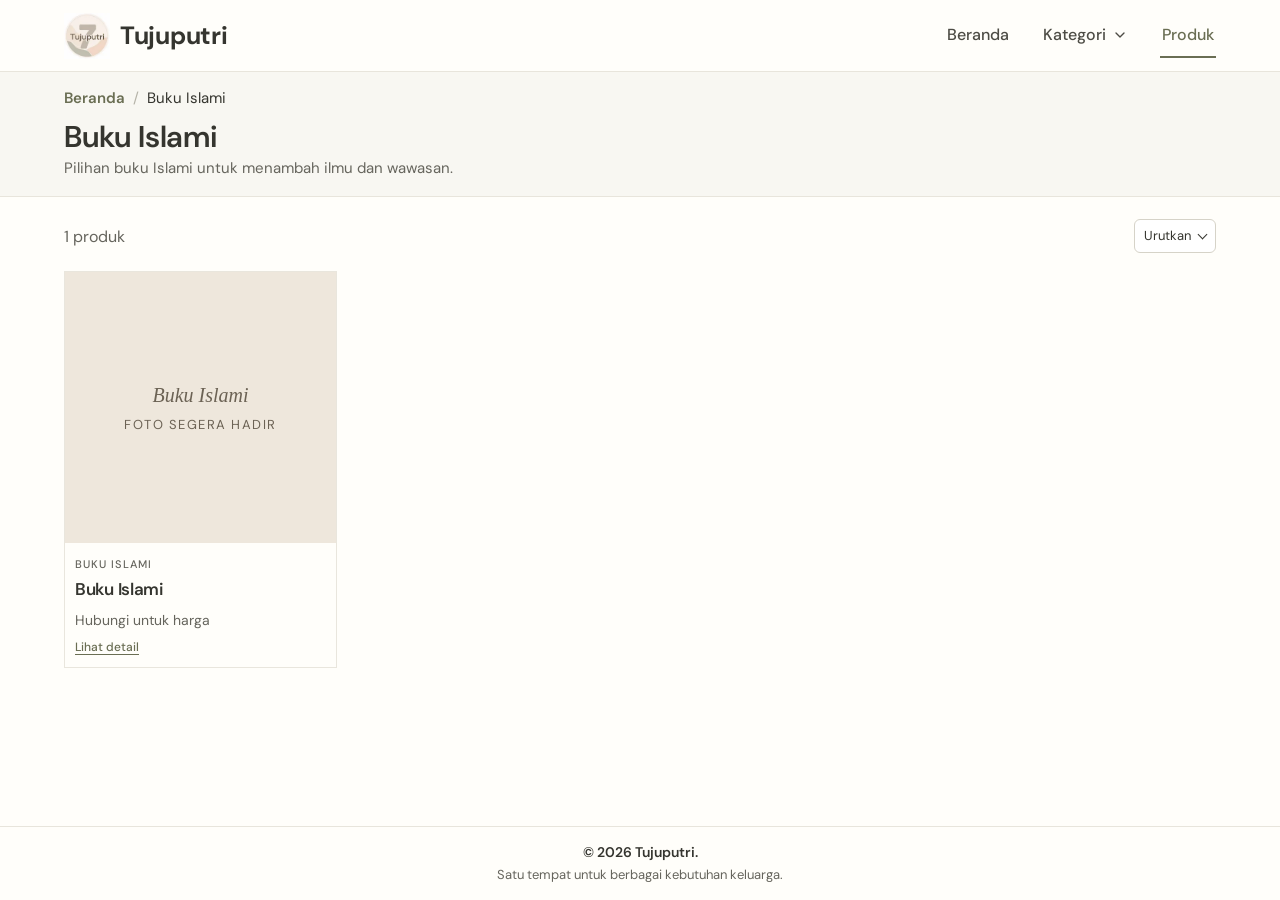
==== commit 4e9aec27: "Update buku-islami.html" ====
--- a/buku-islami.html
+++ b/buku-islami.html
@@ -40,7 +40,7 @@
       aria-controls="sort-options"
     >
       <span id="sort-label">Urutkan</span>
-      <span class="sort-arrow">⌄</span>
+      <span class="sort-arrow"></span>
     </button>
 
     <div class="sort-options" id="sort-options" hidden>
